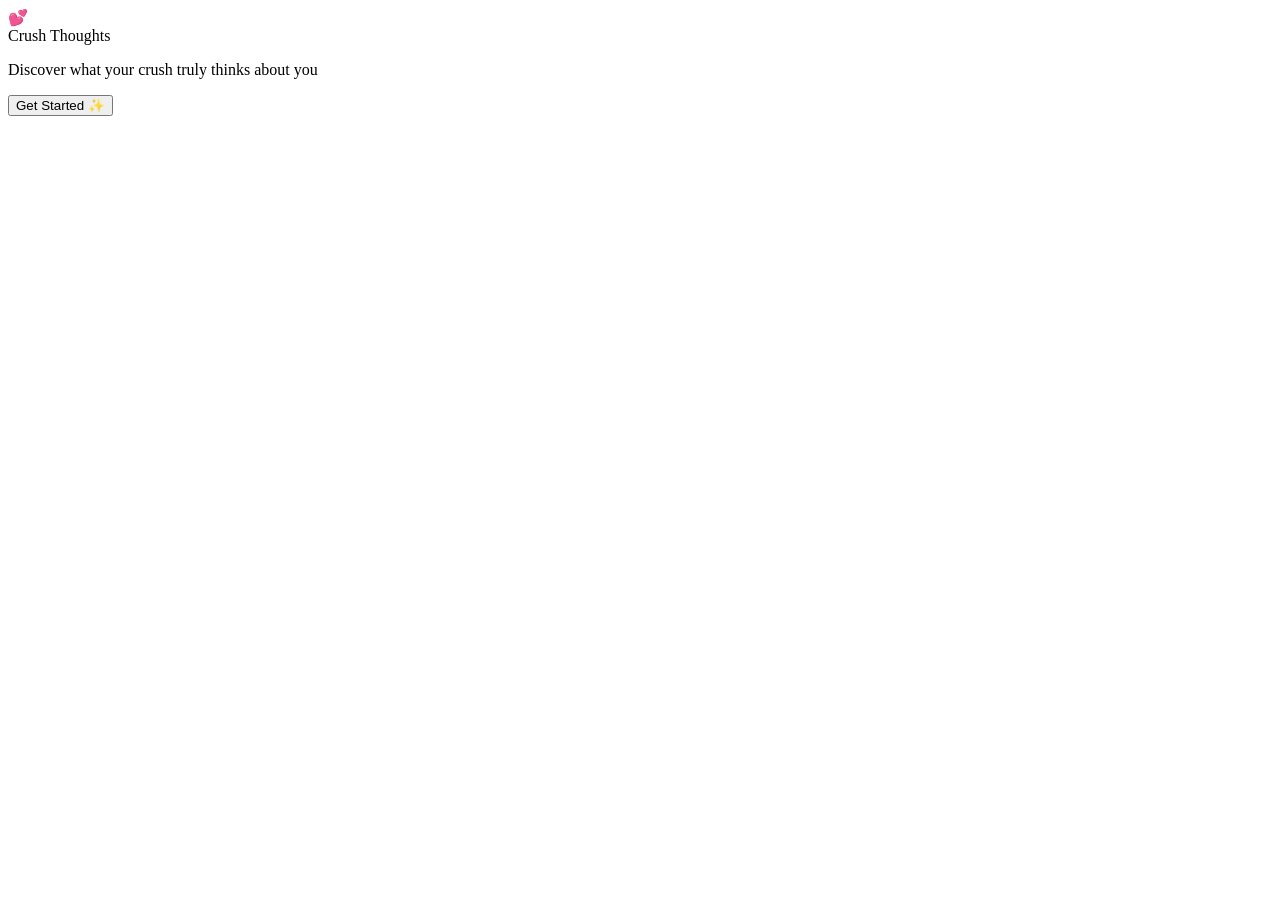
==== index.html @ 831c9e1b "Create index.html" ====
<!DOCTYPE html>
<html lang="en">
<head>
  <meta charset="UTF-8" />
  <meta name="viewport" content="width=device-width, initial-scale=1.0"/>
  <title>Crush Thoughts 💕</title>
  <link rel="stylesheet" href="style.css" />
</head>
<body>
  <div class="container">
    <span class="heart-emoji">💕</span>
    <div class="app-name">Crush Thoughts</div>
    <p class="tagline">Discover what your crush truly thinks about you</p>
    <button class="btn btn-primary" onclick="window.location.href='login.html'">
      Get Started ✨
    </button>
  </div>
</body>
</html>
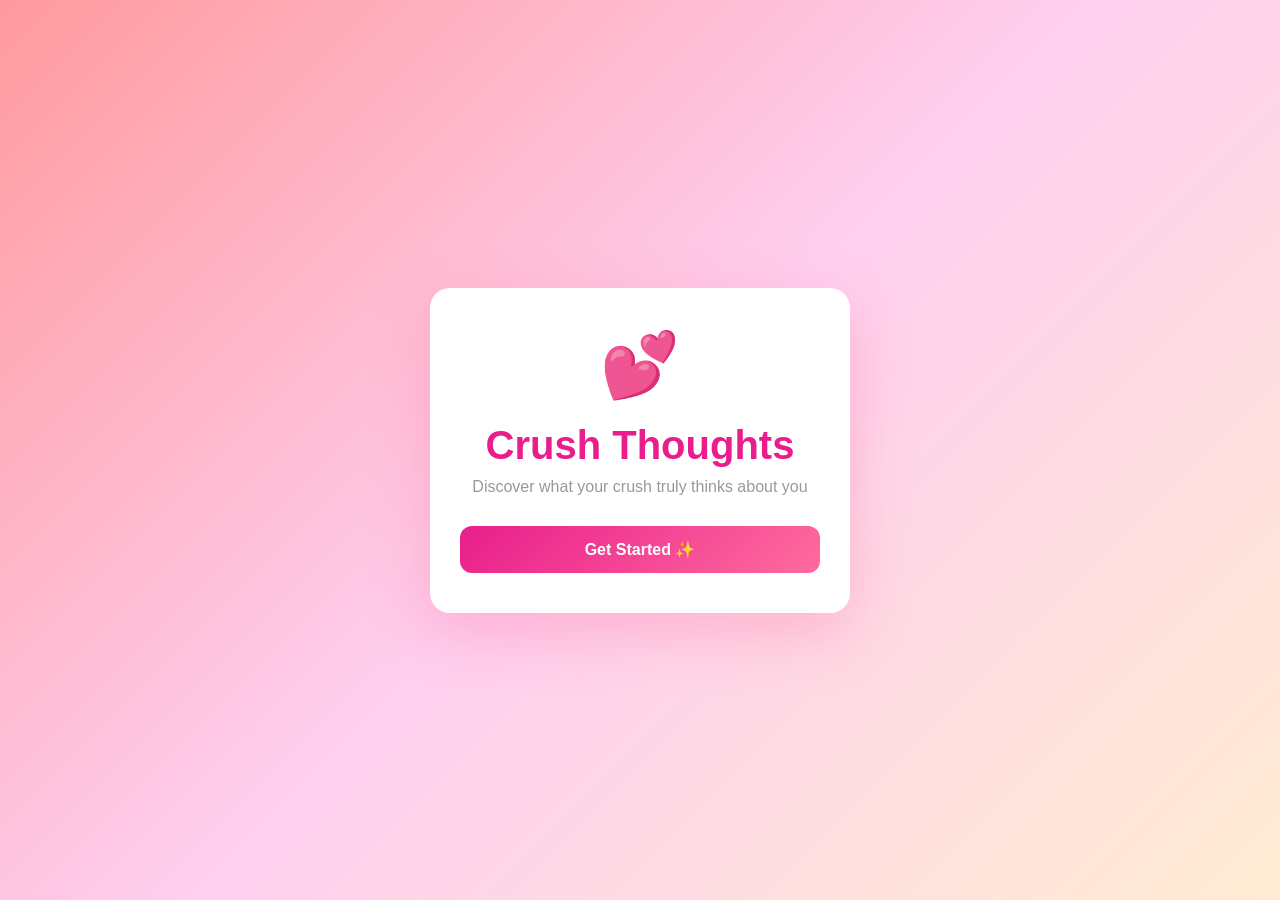
==== commit 987f2ede: "Update index.html" ====
--- a/index.html
+++ b/index.html
@@ -5,6 +5,11 @@
   <meta name="viewport" content="width=device-width, initial-scale=1.0"/>
   <title>Crush Thoughts 💕</title>
   <link rel="stylesheet" href="style.css" />
+  <link rel="manifest" href="manifest.json" />
+<meta name="theme-color" content="#e91e8c" />
+<meta name="apple-mobile-web-app-capable" content="yes" />
+<meta name="apple-mobile-web-app-title" content="Crush Thoughts" />
+<link rel="apple-touch-icon" href="icon-192.png" />
 </head>
 <body>
   <div class="container">
@@ -16,4 +21,11 @@
     </button>
   </div>
 </body>
+  <script>
+  if ('serviceWorker' in navigator) {
+    navigator.serviceWorker.register('/sw.js')
+      .then(() => console.log('SW registered'))
+      .catch(err => console.log('SW error:', err));
+  }
+</script>
 </html>
--- a/style.css
+++ b/style.css
@@ -0,0 +1,161 @@
+* {
+  margin: 0;
+  padding: 0;
+  box-sizing: border-box;
+}
+
+body {
+  font-family: 'Segoe UI', Tahoma, Geneva, Verdana, sans-serif;
+  background: linear-gradient(135deg, #ff9a9e, #fecfef, #ffecd2);
+  min-height: 100vh;
+  display: flex;
+  align-items: center;
+  justify-content: center;
+}
+
+.container {
+  background: white;
+  border-radius: 20px;
+  padding: 40px 30px;
+  width: 90%;
+  max-width: 420px;
+  box-shadow: 0 20px 60px rgba(255, 100, 150, 0.3);
+  text-align: center;
+}
+
+/* Splash Screen */
+.app-name {
+  font-size: 2.5rem;
+  font-weight: 800;
+  color: #e91e8c;
+  margin-bottom: 10px;
+}
+
+.tagline {
+  color: #999;
+  font-size: 1rem;
+  margin-bottom: 30px;
+}
+
+.heart-emoji {
+  font-size: 4rem;
+  display: block;
+  margin-bottom: 20px;
+  animation: pulse 1.5s infinite;
+}
+
+@keyframes pulse {
+  0%, 100% { transform: scale(1); }
+  50% { transform: scale(1.2); }
+}
+
+/* Buttons */
+.btn {
+  display: block;
+  width: 100%;
+  padding: 14px;
+  border: none;
+  border-radius: 12px;
+  font-size: 1rem;
+  font-weight: 600;
+  cursor: pointer;
+  margin-top: 15px;
+  transition: transform 0.2s, box-shadow 0.2s;
+}
+
+.btn:hover {
+  transform: translateY(-2px);
+  box-shadow: 0 5px 20px rgba(233, 30, 140, 0.4);
+}
+
+.btn-primary {
+  background: linear-gradient(135deg, #e91e8c, #ff6b9d);
+  color: white;
+}
+
+.btn-secondary {
+  background: transparent;
+  border: 2px solid #e91e8c;
+  color: #e91e8c;
+}
+
+/* Form styles */
+h2 {
+  color: #333;
+  margin-bottom: 5px;
+  font-size: 1.5rem;
+}
+
+.subtitle {
+  color: #aaa;
+  font-size: 0.85rem;
+  margin-bottom: 25px;
+}
+
+.form-group {
+  text-align: left;
+  margin-bottom: 18px;
+}
+
+label {
+  display: block;
+  font-size: 0.85rem;
+  color: #666;
+  margin-bottom: 6px;
+  font-weight: 600;
+}
+
+input {
+  width: 100%;
+  padding: 12px 15px;
+  border: 2px solid #f0f0f0;
+  border-radius: 10px;
+  font-size: 0.95rem;
+  transition: border-color 0.3s;
+  outline: none;
+}
+
+input:focus {
+  border-color: #e91e8c;
+}
+
+.error-msg {
+  color: #e91e8c;
+  font-size: 0.8rem;
+  margin-top: 10px;
+  display: none;
+}
+
+/* Result Page */
+.result-card {
+  background: linear-gradient(135deg, #fff0f6, #fff);
+  border: 2px solid #ffd6e7;
+  border-radius: 15px;
+  padding: 25px;
+  margin: 20px 0;
+  text-align: left;
+  line-height: 1.8;
+  color: #444;
+  font-size: 0.95rem;
+}
+
+.result-title {
+  color: #e91e8c;
+  font-size: 1.2rem;
+  font-weight: 700;
+  margin-bottom: 15px;
+  text-align: center;
+}
+
+.loading {
+  color: #e91e8c;
+  font-size: 1rem;
+  padding: 20px;
+}
+
+.divider {
+  text-align: center;
+  color: #ccc;
+  margin: 15px 0;
+  font-size: 0.85rem;
+}
